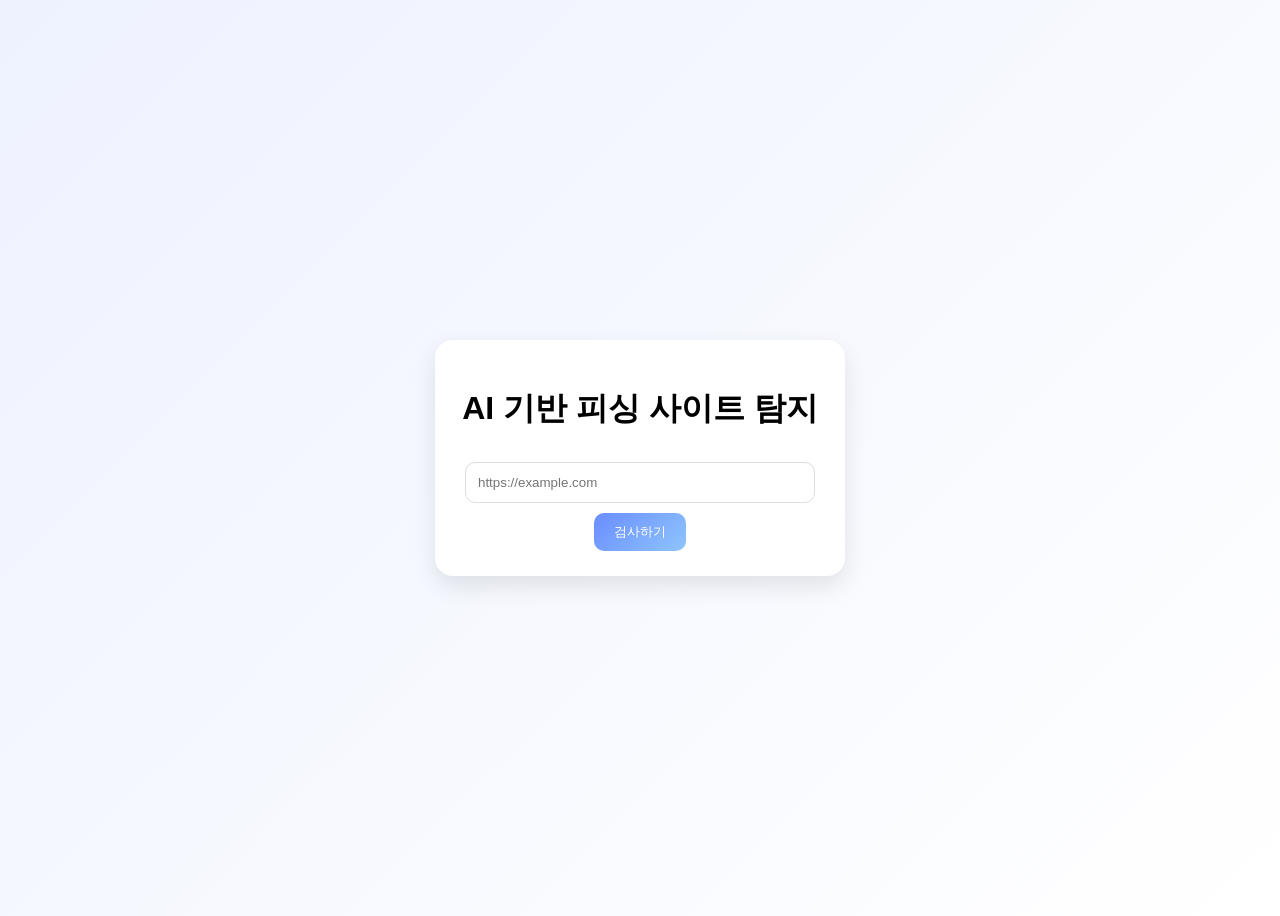
==== index.html @ 38aa6b39 "Create index.html" ====
<!DOCTYPE html>
<html lang="ko">
<head>
    <meta charset="UTF-8">
    <title>AI 기반 피싱 사이트 탐지</title>
    <link rel="stylesheet" href="../static/style.css?v=1">
</head>
<body>
    <div class="container">
        <h1>AI 기반 피싱 사이트 탐지</h1>
        <input type="text" id="urlInput" placeholder="https://example.com">
        <button onclick="checkPhishing()">검사하기</button>
        <div id="result"></div>
    </div>

    <script src="../static/script.js?v=1"></script>
</body>
</html>
---- static/style.css ----
body {
    font-family: -apple-system, BlinkMacSystemFont, sans-serif;
    background: linear-gradient(135deg, #eef2ff, #ffffff);
    display: flex;
    justify-content: center;
    align-items: center;
    height: 100vh;
}

.container {
    width: 360px;
    padding: 25px;
    background: white;
    border-radius: 18px;
    box-shadow: 0 10px 25px rgba(0,0,0,0.1);
    text-align: center;
}

input {
    width: 90%;
    padding: 12px;
    margin: 10px 0;
    border-radius: 10px;
    border: 1px solid #ddd;
}

button {
    padding: 10px 20px;
    border: none;
    background: linear-gradient(135deg, #6a8dff, #8ec5fc);
    color: white;
    border-radius: 10px;
    cursor: pointer;
}
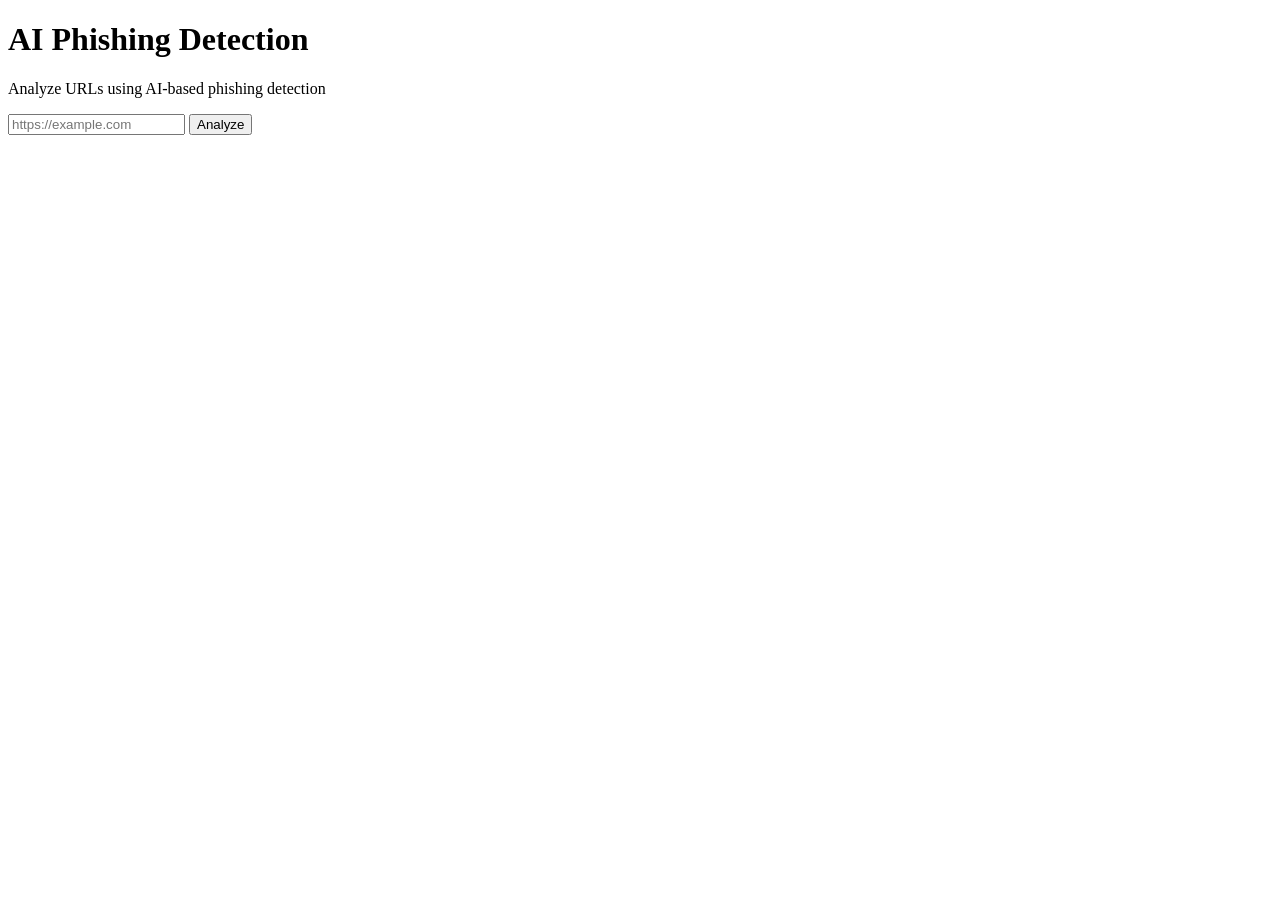
==== commit 416b5abd: "Update index.html" ====
--- a/index.html
+++ b/index.html
@@ -1,18 +1,53 @@
 <!DOCTYPE html>
 <html lang="ko">
+
 <head>
+
     <meta charset="UTF-8">
-    <title>AI 기반 피싱 사이트 탐지</title>
-    <link rel="stylesheet" href="../static/style.css?v=1">
+
+    <meta
+        name="viewport"
+        content="width=device-width, initial-scale=1.0"
+    >
+
+    <title>AI Phishing Detection</title>
+
+    <link rel="stylesheet" href="style.css">
+
 </head>
+
 <body>
+
     <div class="container">
-        <h1>AI 기반 피싱 사이트 탐지</h1>
-        <input type="text" id="urlInput" placeholder="https://example.com">
-        <button onclick="checkPhishing()">검사하기</button>
+
+        <h1>
+            AI Phishing Detection
+        </h1>
+
+        <p class="subtitle">
+            Analyze URLs using AI-based phishing detection
+        </p>
+
+        <div class="input-box">
+
+            <input
+                type="text"
+                id="urlInput"
+                placeholder="https://example.com"
+            >
+
+            <button onclick="checkPhishing()">
+                Analyze
+            </button>
+
+        </div>
+
         <div id="result"></div>
+
     </div>
 
-    <script src="../static/script.js?v=1"></script>
+    <script src="script.js"></script>
+
 </body>
+
 </html>
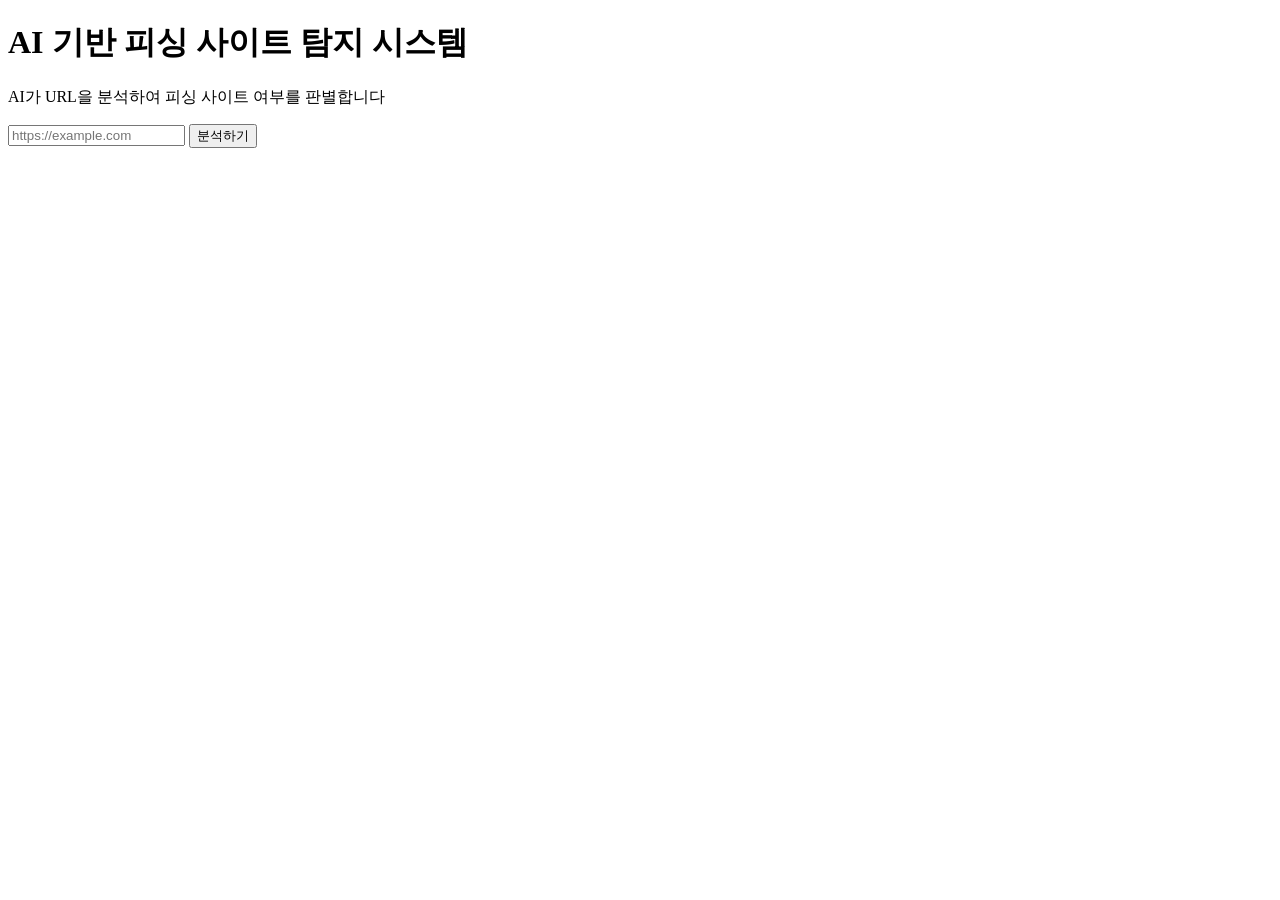
==== commit 380cfc9c: "Update index.html" ====
--- a/index.html
+++ b/index.html
@@ -10,7 +10,7 @@
         content="width=device-width, initial-scale=1.0"
     >
 
-    <title>AI Phishing Detection</title>
+    <title>AI 기반 피싱 사이트 탐지</title>
 
     <link rel="stylesheet" href="style.css">
 
@@ -21,11 +21,12 @@
     <div class="container">
 
         <h1>
-            AI Phishing Detection
+            AI 기반 피싱 사이트 탐지 시스템
         </h1>
 
         <p class="subtitle">
-            Analyze URLs using AI-based phishing detection
+            AI가 URL을 분석하여
+            피싱 사이트 여부를 판별합니다
         </p>
 
         <div class="input-box">
@@ -37,7 +38,7 @@
             >
 
             <button onclick="checkPhishing()">
-                Analyze
+                분석하기
             </button>
 
         </div>
